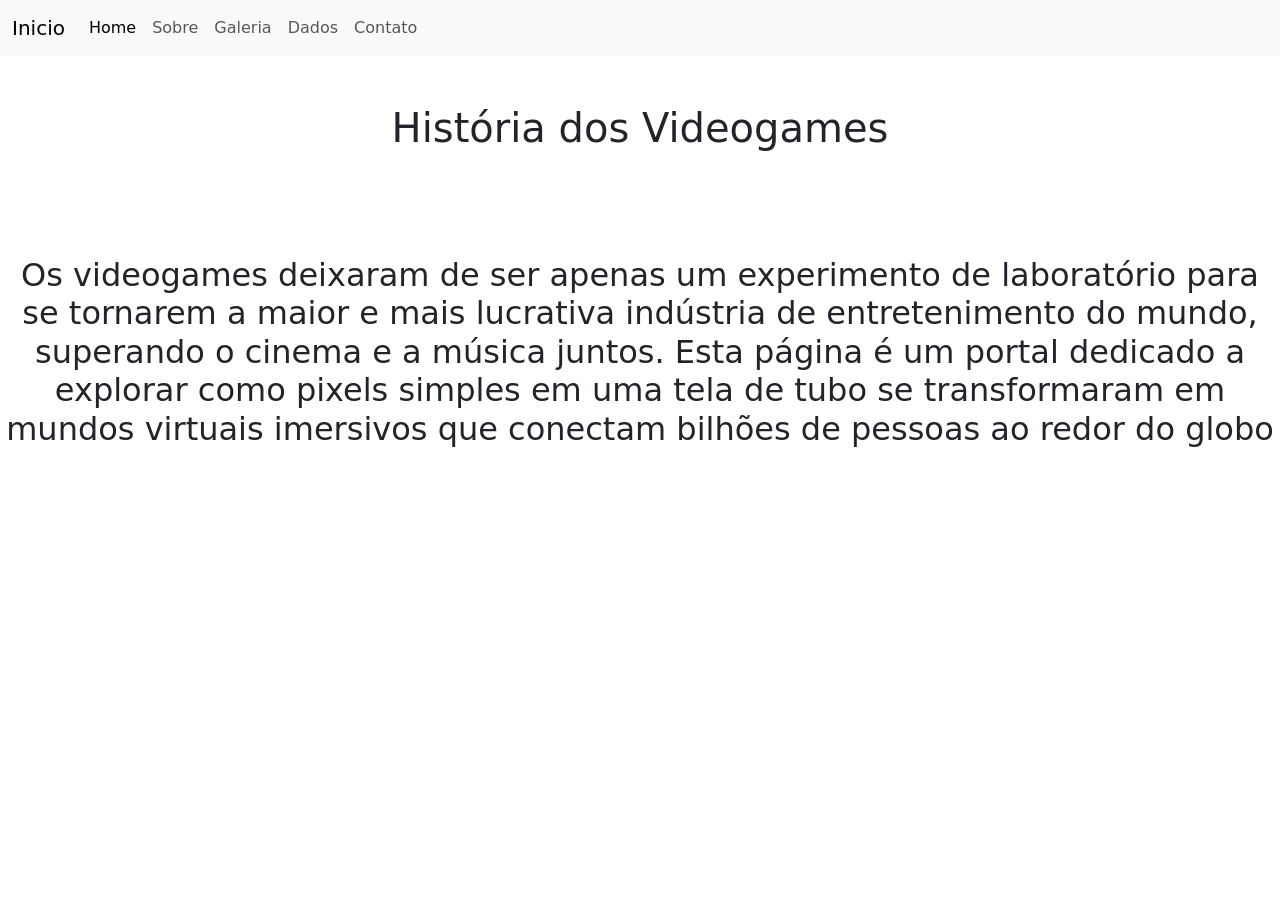
==== index.html @ a4e1b1d6 "Add index.html with video game history content This HTML file includes a navigation bar and a main s" ====
<!DOCTYPE html>
<html lang="pt-br">
    <head>
        <meta charset="UTF-8">
        <meta name="viewport" content="width=device-width, initial-scale=1.0">
        <title>História dos videogames</title>
        <link href="https://cdn.jsdelivr.net/npm/bootstrap@5.3.3/dist/css/bootstrap.min.css" rel="stylesheet" integrity="sha384-QWTKZyjpPEjISv5WaRU9OFeRpok6YctnYmDr5pNlyT2bRjXh0JMhjY6hW+ALEwIH" crossorigin="anonymous">
   
      </head>
    <body>
        <nav class="navbar navbar-expand-lg bg-body-tertiary">
  <div class="container-fluid">
    <a class="navbar-brand" href="index.html">Inicio</a>
    <button class="navbar-toggler" type="button" data-bs-toggle="collapse" data-bs-target="#navbarNav" aria-controls="navbarNav" aria-expanded="false" aria-label="Toggle navigation">
      <span class="navbar-toggler-icon"></span>
    </button>
    <div class="collapse navbar-collapse" id="navbarNav">
      <ul class="navbar-nav">
        <li class="nav-item">
          <a class="nav-link active" aria-current="page" href="sobre.html">Home</a>
        </li>
        <li class="nav-item">
          <a class="nav-link" href="#">Sobre</a>
        </li>
        <li class="nav-item">
          <a class="nav-link" href="#">Galeria</a>
        </li>
         <li class="nav-item">
          <a class="nav-link" href="#">Dados</a>
        </li>
        <li class="nav-item">
          <a class="nav-link" href="#">Contato</a>
        </li>
      </ul>
    </div>
  </div>
</nav>

<main>
    <h1 class="text-center py-5">História dos Videogames</h1>
    <h2 class="text-center py-5">Os videogames deixaram de ser apenas um experimento de laboratório para se tornarem a maior e mais lucrativa indústria de entretenimento do mundo, superando o cinema e a música juntos. Esta página é um portal dedicado a explorar como pixels simples em uma tela de tubo se transformaram em mundos virtuais imersivos que conectam bilhões de pessoas ao redor do globo</h2>
    




</main>
        <script src="https://cdn.jsdelivr.net/npm/bootstrap@5.3.3/dist/js/bootstrap.bundle.min.js" integrity="sha384-YvpcrYf0tY3lHB60NNkmXc5s9fDVZLESaAA55NDzOxhy9GkcIdslK1eN7N6jIeHz" crossorigin="anonymous"></script>
    </body>
</html>
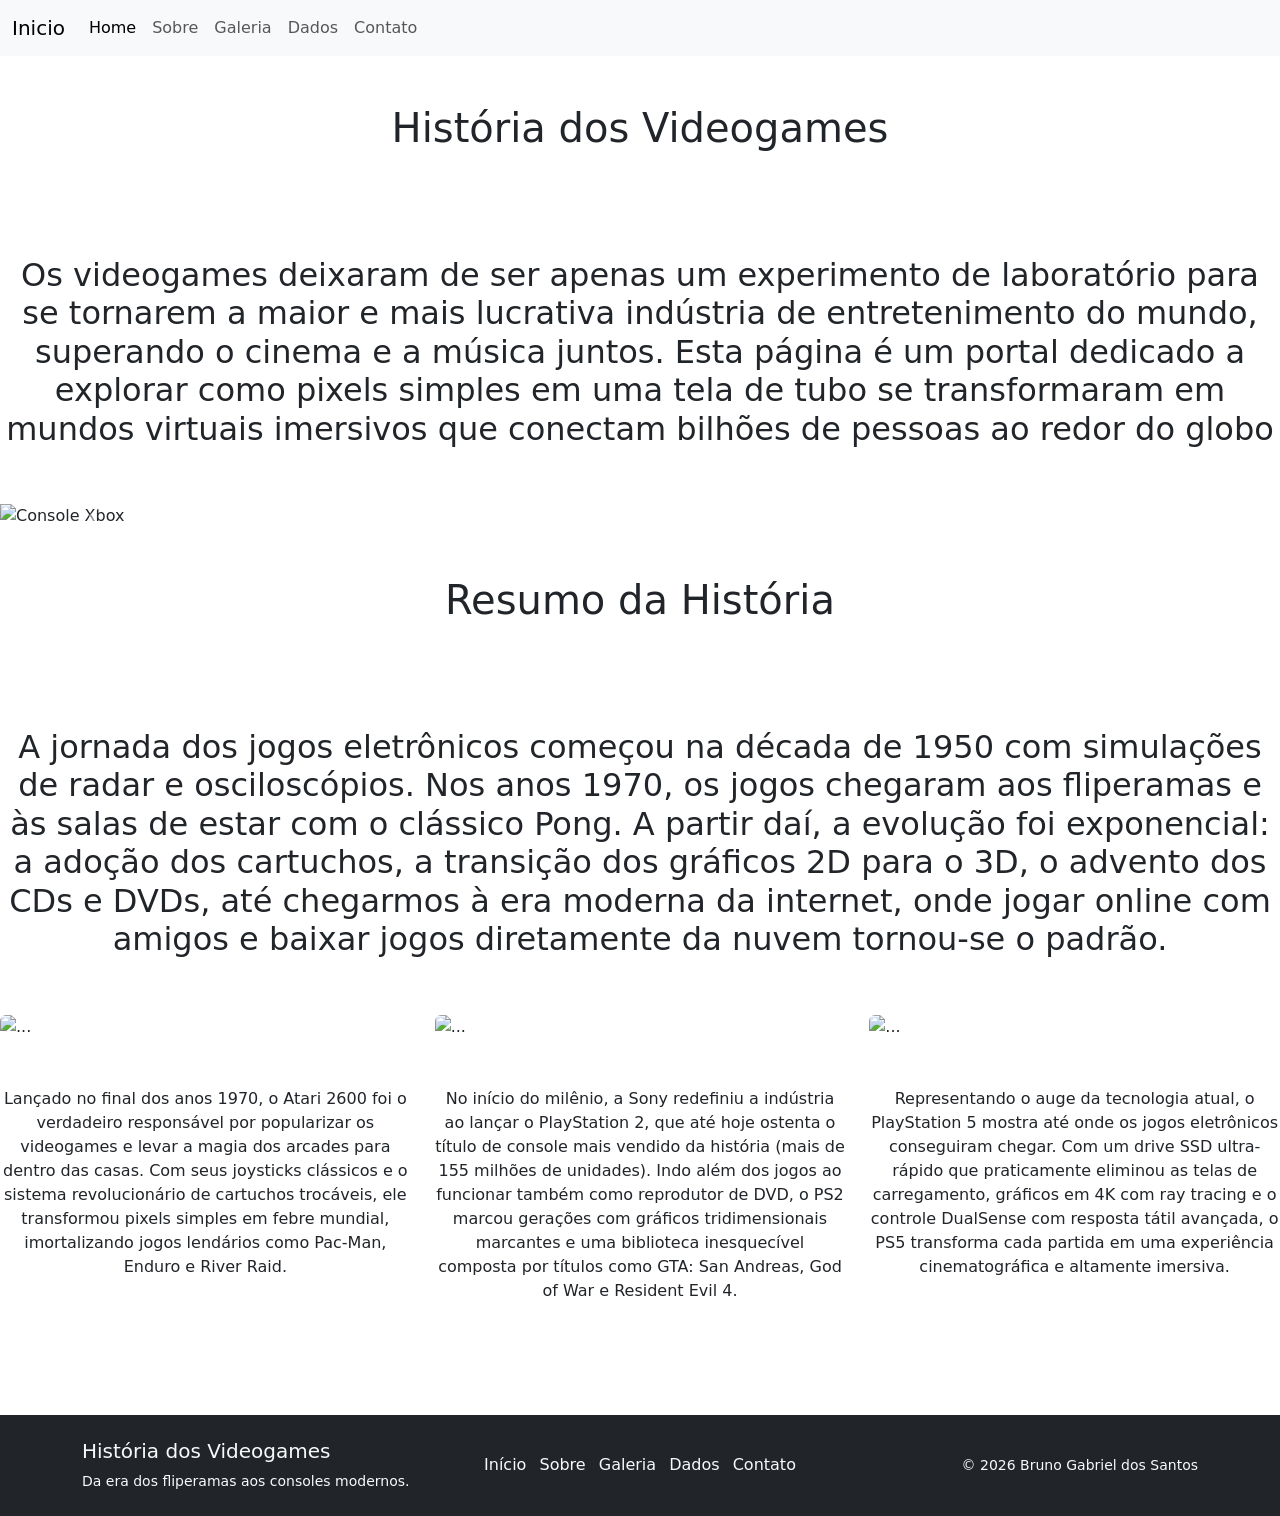
==== commit 800a880f: "Add carousel and console sections to index.html" ====
--- a/index.html
+++ b/index.html
@@ -5,6 +5,7 @@
         <meta name="viewport" content="width=device-width, initial-scale=1.0">
         <title>História dos videogames</title>
         <link href="https://cdn.jsdelivr.net/npm/bootstrap@5.3.3/dist/css/bootstrap.min.css" rel="stylesheet" integrity="sha384-QWTKZyjpPEjISv5WaRU9OFeRpok6YctnYmDr5pNlyT2bRjXh0JMhjY6hW+ALEwIH" crossorigin="anonymous">
+        <link rel="stylesheet" href="css/style.css">
    
       </head>
     <body>
@@ -39,13 +40,92 @@
 <main>
     <h1 class="text-center py-5">História dos Videogames</h1>
     <h2 class="text-center py-5">Os videogames deixaram de ser apenas um experimento de laboratório para se tornarem a maior e mais lucrativa indústria de entretenimento do mundo, superando o cinema e a música juntos. Esta página é um portal dedicado a explorar como pixels simples em uma tela de tubo se transformaram em mundos virtuais imersivos que conectam bilhões de pessoas ao redor do globo</h2>
+
+<div id="carouselExampleIndicators" class="carousel slide" data-bs-ride="carousel">
+  <div class="carousel-indicators">
+    <button type="button" data-bs-target="#carouselExampleIndicators" data-bs-slide-to="0" class="active" aria-current="true" aria-label="Slide 1"></button>
+    <button type="button" data-bs-target="#carouselExampleIndicators" data-bs-slide-to="1" aria-label="Slide 2"></button>
+    <button type="button" data-bs-target="#carouselExampleIndicators" data-bs-slide-to="2" aria-label="Slide 3"></button>
+  </div>
+  <div class="carousel-inner">
+    <div class="carousel-item active">
+      <img src="img/xboxcontrole.png" class="d-block w-100 carousel-img" alt="Console Xbox">
+    </div>
+    <div class="carousel-item">
+      <img src="img/ps2.png" class="d-block w-100 carousel-img" alt="Console PlayStation 2">
+    </div>
+    <div class="carousel-item">
+      <img src="img/ps5.png" class="d-block w-100 carousel-img" alt="Console PlayStation 5">
+    </div>
+  </div>
+  <button class="carousel-control-prev" type="button" data-bs-target="#carouselExampleIndicators" data-bs-slide="prev">
+    <span class="carousel-control-prev-icon" aria-hidden="true"></span>
+    <span class="visually-hidden">Anterior</span>
+  </button>
+  <button class="carousel-control-next" type="button" data-bs-target="#carouselExampleIndicators" data-bs-slide="next">
+    <span class="carousel-control-next-icon" aria-hidden="true"></span>
+    <span class="visually-hidden">Próximo</span>
+  </button>
+</div>
+
+
     
+    <h1 class="text-center py-5">Resumo da História</h1>
+    <h2 class="text-center py-5">A jornada dos jogos eletrônicos começou na década de 1950 com simulações de radar e osciloscópios. Nos anos 1970, os jogos chegaram aos fliperamas e às salas de estar com o clássico Pong. A partir daí, a evolução foi exponencial: a adoção dos cartuchos, a transição dos gráficos 2D para o 3D, o advento dos CDs e DVDs, até chegarmos à era moderna da internet, onde jogar online com amigos e baixar jogos diretamente da nuvem tornou-se o padrão.</h2>
+
+<div class="Consoles">
+   
+  <div class="row">
+    <div class="col-md-4">
+      <img src="img/atari.png" class="rounded img-fluid" alt="...">
+      <p class="text-center py-5">
+        Lançado no final dos anos 1970, o Atari 2600 foi o verdadeiro responsável por popularizar os videogames e levar a magia dos arcades para dentro das casas. Com seus joysticks clássicos e o sistema revolucionário de cartuchos trocáveis, ele transformou pixels simples em febre mundial, imortalizando jogos lendários como Pac-Man, Enduro e River Raid.
+      </p>
+    </div>
+
+    <div class="col-md-4">
+      <img src="img/ps2.png" class="rounded img-fluid" alt="...">
+      <p class="text-center py-5">
+        No início do milênio, a Sony redefiniu a indústria ao lançar o PlayStation 2, que até hoje ostenta o título de console mais vendido da história (mais de 155 milhões de unidades). Indo além dos jogos ao funcionar também como reprodutor de DVD, o PS2 marcou gerações com gráficos tridimensionais marcantes e uma biblioteca inesquecível composta por títulos como GTA: San Andreas, God of War e Resident Evil 4.
+      </p>
+    </div>
+
+    <div class="col-md-4">
+      <img src="img/ps5.png" class="rounded img-fluid" alt="...">
+      <p class="text-center py-5">
+        Representando o auge da tecnologia atual, o PlayStation 5 mostra até onde os jogos eletrônicos conseguiram chegar. Com um drive SSD ultra-rápido que praticamente eliminou as telas de carregamento, gráficos em 4K com ray tracing e o controle DualSense com resposta tátil avançada, o PS5 transforma cada partida em uma experiência cinematográfica e altamente imersiva.
+      </p>
+    </div>
+  </div> 
+
+</div>
+
+</main>
+
+<footer class="bg-dark text-light py-4 mt-5">
+  <div class="container">
+    <div class="row text-center text-md-start align-items-center">
+      <div class="col-12 col-md-4 mb-3 mb-md-0">
+        <h5>História dos Videogames</h5>
+        <p class="small mb-0">Da era dos fliperamas aos consoles modernos.</p>
+      </div>
+      <div class="col-12 col-md-4 mb-3 mb-md-0 text-center">
+        <a href="index.html" class="text-light text-decoration-none me-2">Início</a>
+        <a href="sobre.html" class="text-light text-decoration-none me-2">Sobre</a>
+        <a href="galeria.html" class="text-light text-decoration-none me-2">Galeria</a>
+        <a href="dados.html" class="text-light text-decoration-none me-2">Dados</a>
+        <a href="contato.html" class="text-light text-decoration-none">Contato</a>
+      </div>
+      <div class="col-12 col-md-4 text-center text-md-end">
+        <p class="small mb-0">&copy; 2026 Bruno Gabriel dos Santos</p>
+      </div>
+    </div>
+  </div>
+</footer>
+        <script src="https://cdn.jsdelivr.net/npm/bootstrap@5.3.3/dist/js/bootstrap.bundle.min.js" integrity="sha384-YvpcrYf0tY3lHB60NNkmXc5s9fDVZLESaAA55NDzOxhy9GkcIdslK1eN7N6jIeHz" crossorigin="anonymous"></script>
+    </body>
+</html>
 
 
 
 
-</main>
-        <script src="https://cdn.jsdelivr.net/npm/bootstrap@5.3.3/dist/js/bootstrap.bundle.min.js" integrity="sha384-YvpcrYf0tY3lHB60NNkmXc5s9fDVZLESaAA55NDzOxhy9GkcIdslK1eN7N6jIeHz" crossorigin="anonymous"></script>
-    </body>
-</html>
-
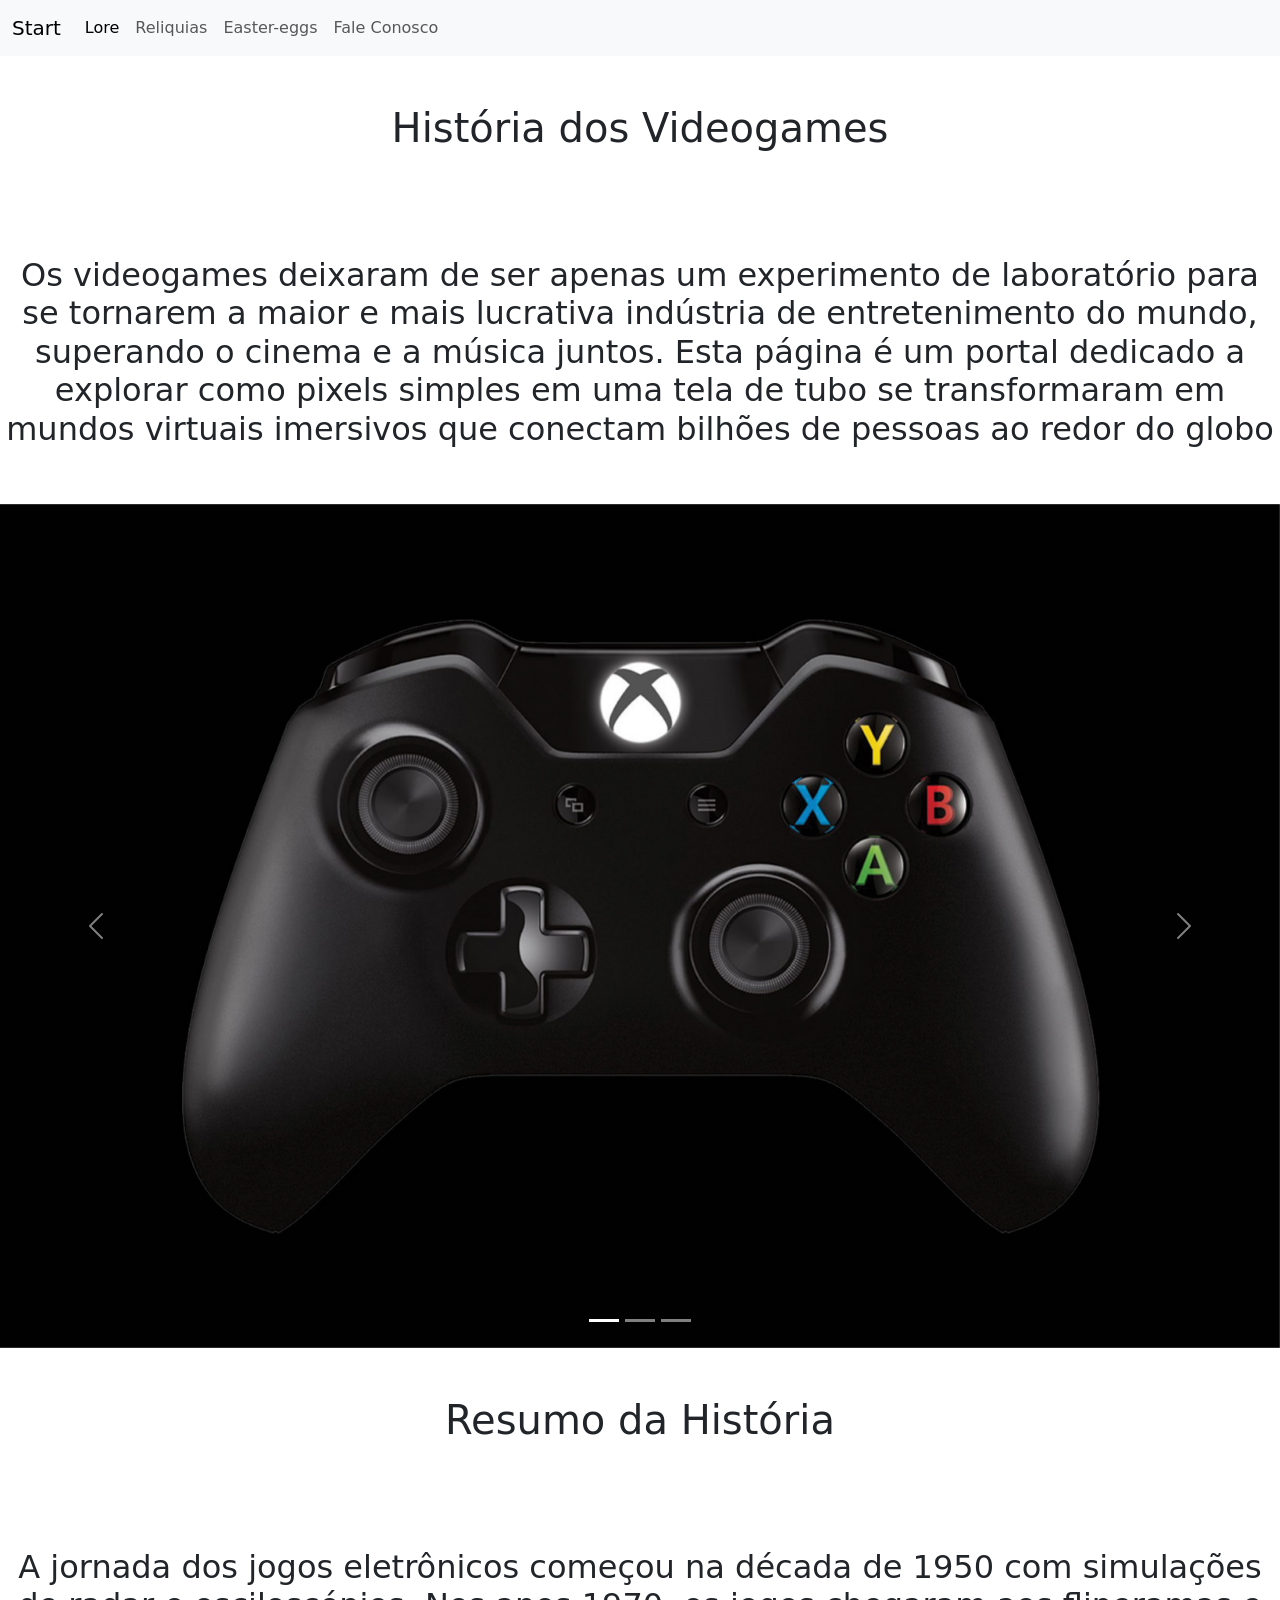
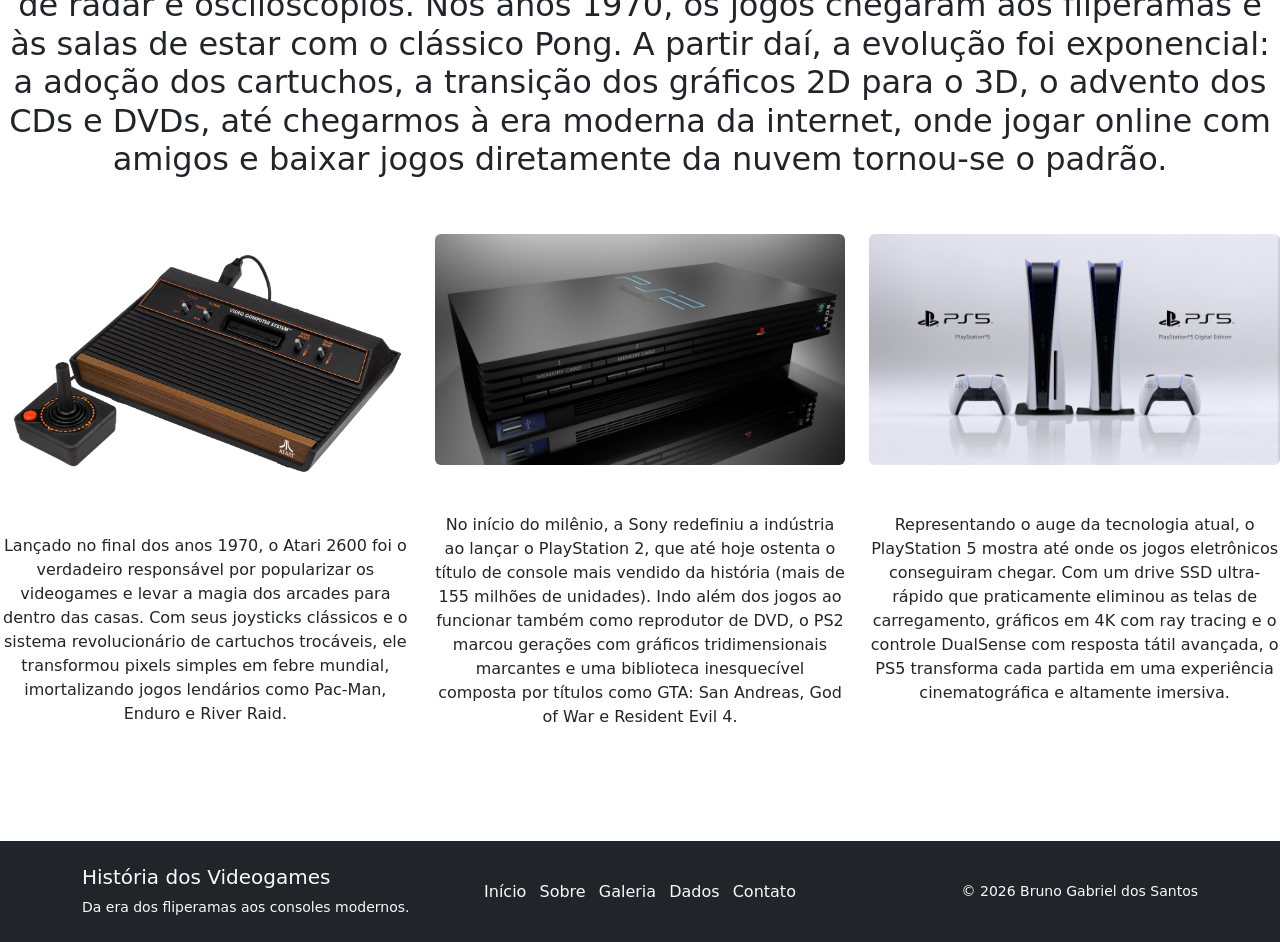
==== commit bb5485f3: "Update navigation links in index.html" ====
--- a/index.html
+++ b/index.html
@@ -11,26 +11,23 @@
     <body>
         <nav class="navbar navbar-expand-lg bg-body-tertiary">
   <div class="container-fluid">
-    <a class="navbar-brand" href="index.html">Inicio</a>
+    <a class="navbar-brand" href="index.html"> Start</a>
     <button class="navbar-toggler" type="button" data-bs-toggle="collapse" data-bs-target="#navbarNav" aria-controls="navbarNav" aria-expanded="false" aria-label="Toggle navigation">
       <span class="navbar-toggler-icon"></span>
     </button>
     <div class="collapse navbar-collapse" id="navbarNav">
       <ul class="navbar-nav">
         <li class="nav-item">
-          <a class="nav-link active" aria-current="page" href="sobre.html">Home</a>
+          <a class="nav-link active" aria-current="page" href="sobre.html">Lore</a>
         </li>
         <li class="nav-item">
-          <a class="nav-link" href="#">Sobre</a>
+          <a class="nav-link" href="#">Reliquias</a>
         </li>
         <li class="nav-item">
-          <a class="nav-link" href="#">Galeria</a>
+          <a class="nav-link" href="#">Easter-eggs</a>
         </li>
          <li class="nav-item">
-          <a class="nav-link" href="#">Dados</a>
-        </li>
-        <li class="nav-item">
-          <a class="nav-link" href="#">Contato</a>
+          <a class="nav-link" href="#">Fale Conosco</a>
         </li>
       </ul>
     </div>
--- a/css/style.css
+++ b/css/style.css
@@ -0,0 +1,12 @@
+.carousel-img {
+  width: 100%;
+  height: calc(100vh - 56px);
+  object-fit: cover;
+  object-position: center;
+}
+
+@media (max-width: 768px) {
+  .carousel-img {
+    height: 60vh;
+  }
+}
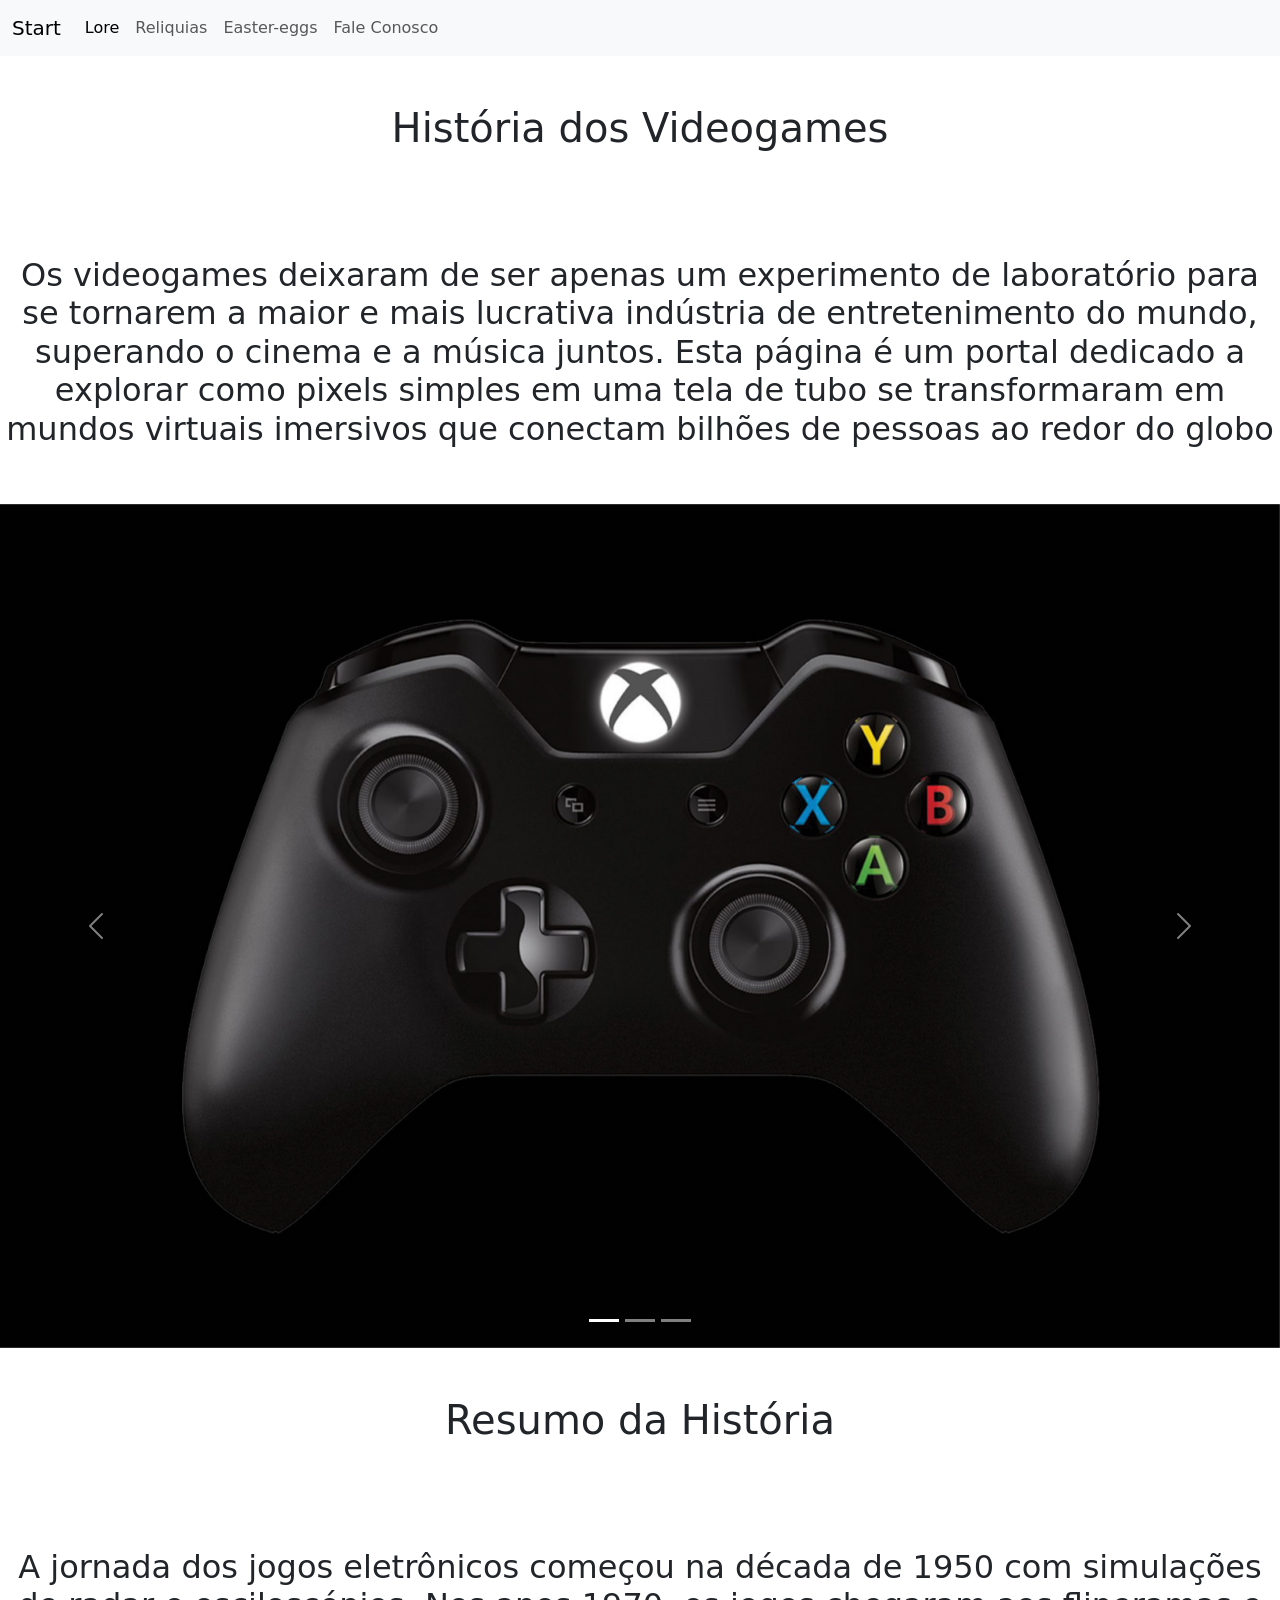
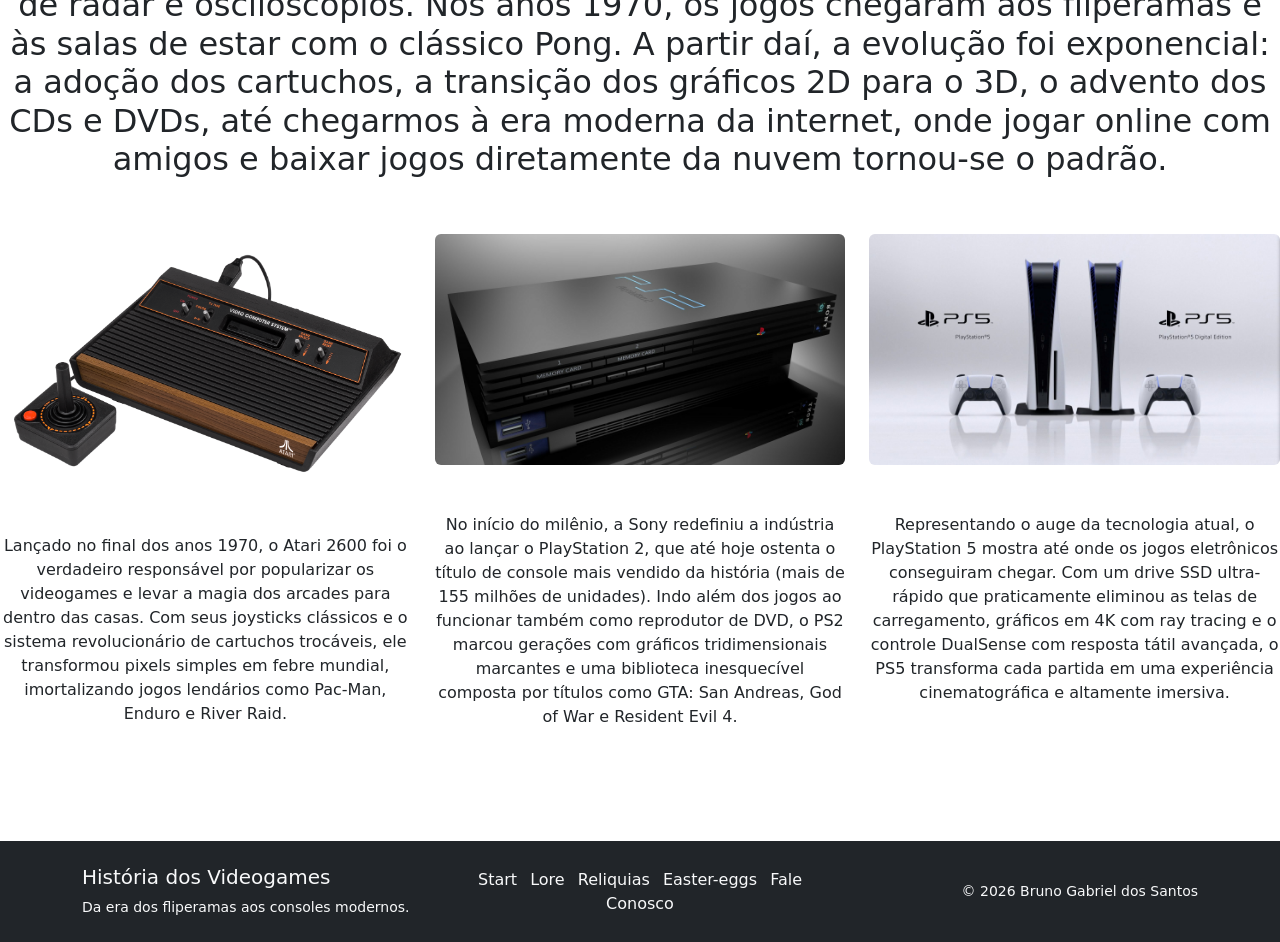
==== commit 9ca4bbae: "Update navigation links in index.html" ====
--- a/index.html
+++ b/index.html
@@ -21,7 +21,7 @@
           <a class="nav-link active" aria-current="page" href="sobre.html">Lore</a>
         </li>
         <li class="nav-item">
-          <a class="nav-link" href="#">Reliquias</a>
+          <a class="nav-link" href="galeria.html">Reliquias</a>
         </li>
         <li class="nav-item">
           <a class="nav-link" href="#">Easter-eggs</a>
@@ -107,11 +107,11 @@
         <p class="small mb-0">Da era dos fliperamas aos consoles modernos.</p>
       </div>
       <div class="col-12 col-md-4 mb-3 mb-md-0 text-center">
-        <a href="index.html" class="text-light text-decoration-none me-2">Início</a>
-        <a href="sobre.html" class="text-light text-decoration-none me-2">Sobre</a>
-        <a href="galeria.html" class="text-light text-decoration-none me-2">Galeria</a>
-        <a href="dados.html" class="text-light text-decoration-none me-2">Dados</a>
-        <a href="contato.html" class="text-light text-decoration-none">Contato</a>
+        <a href="index.html" class="text-light text-decoration-none me-2">Start</a>
+        <a href="sobre.html" class="text-light text-decoration-none me-2">Lore</a>
+        <a href="galeria.html" class="text-light text-decoration-none me-2">Reliquias</a>
+        <a href="dados.html" class="text-light text-decoration-none me-2">Easter-eggs</a>
+        <a href="contato.html" class="text-light text-decoration-none">Fale Conosco</a>
       </div>
       <div class="col-12 col-md-4 text-center text-md-end">
         <p class="small mb-0">&copy; 2026 Bruno Gabriel dos Santos</p>
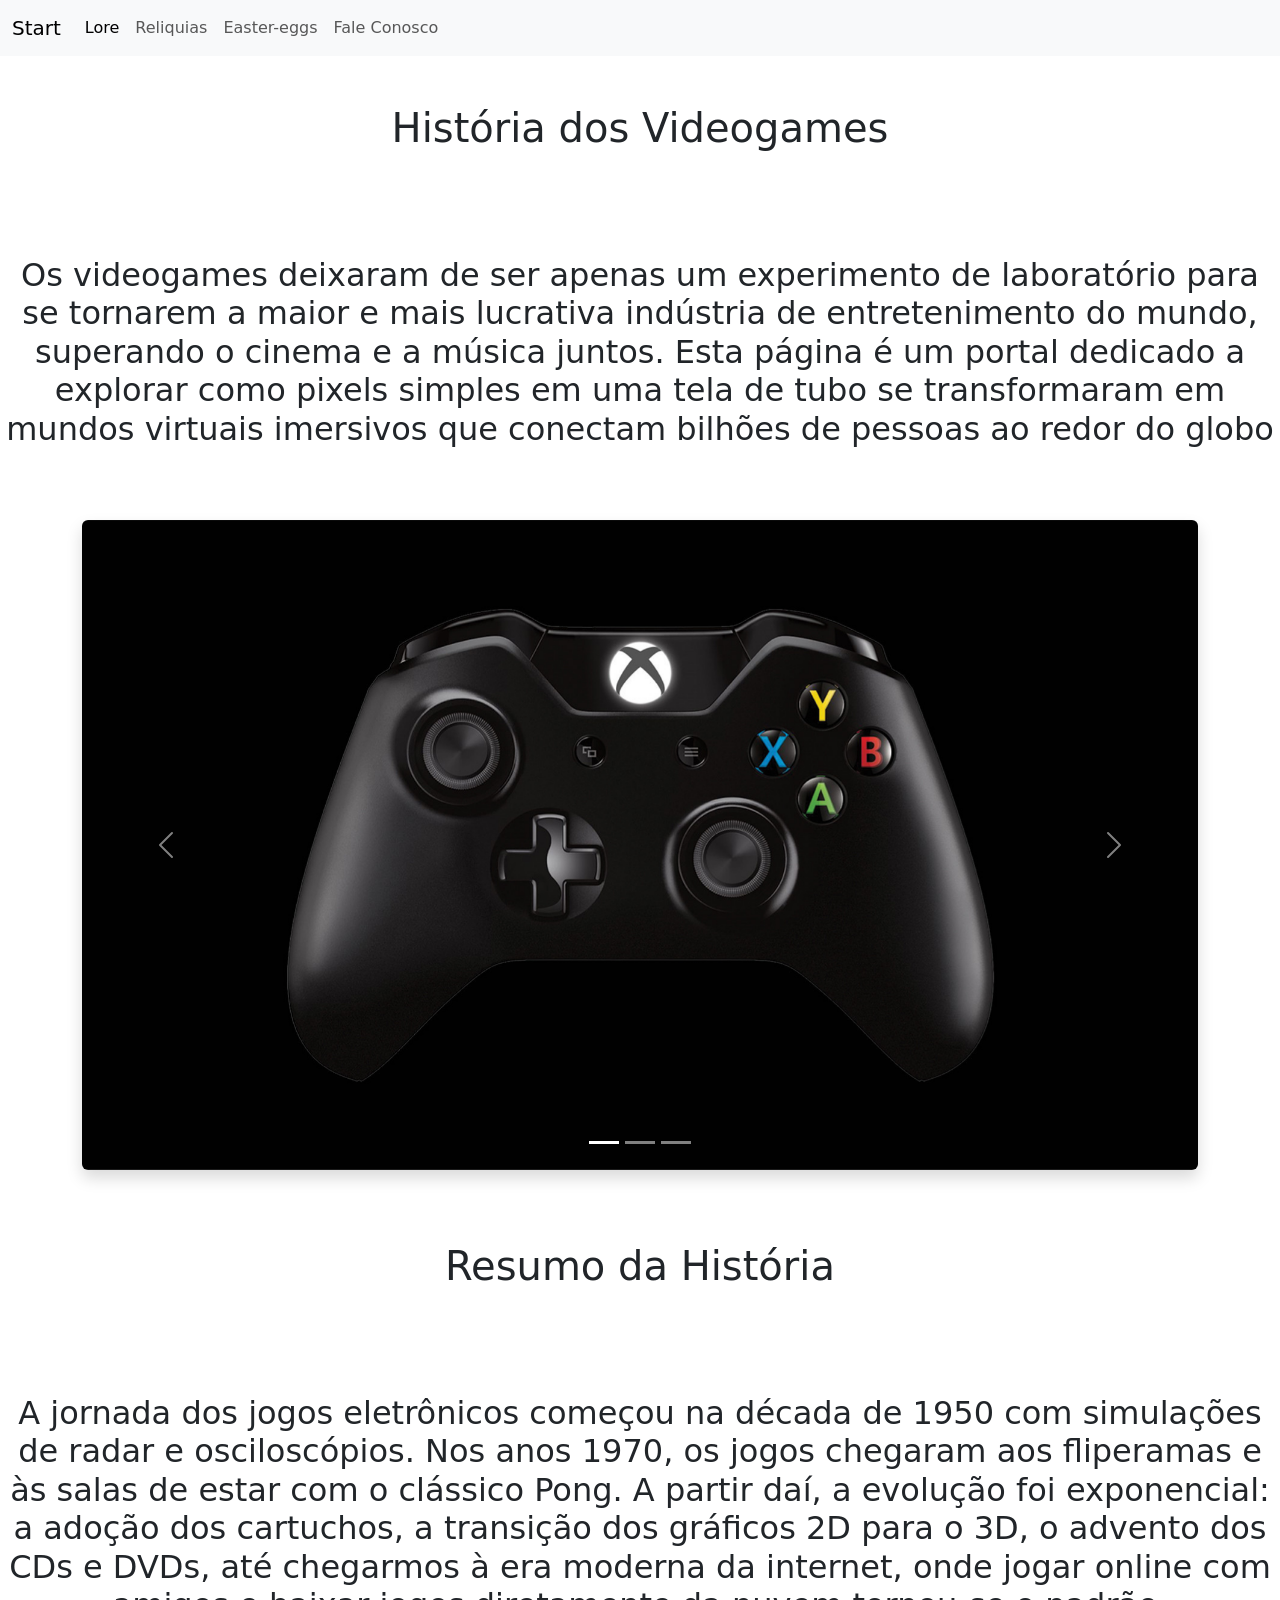
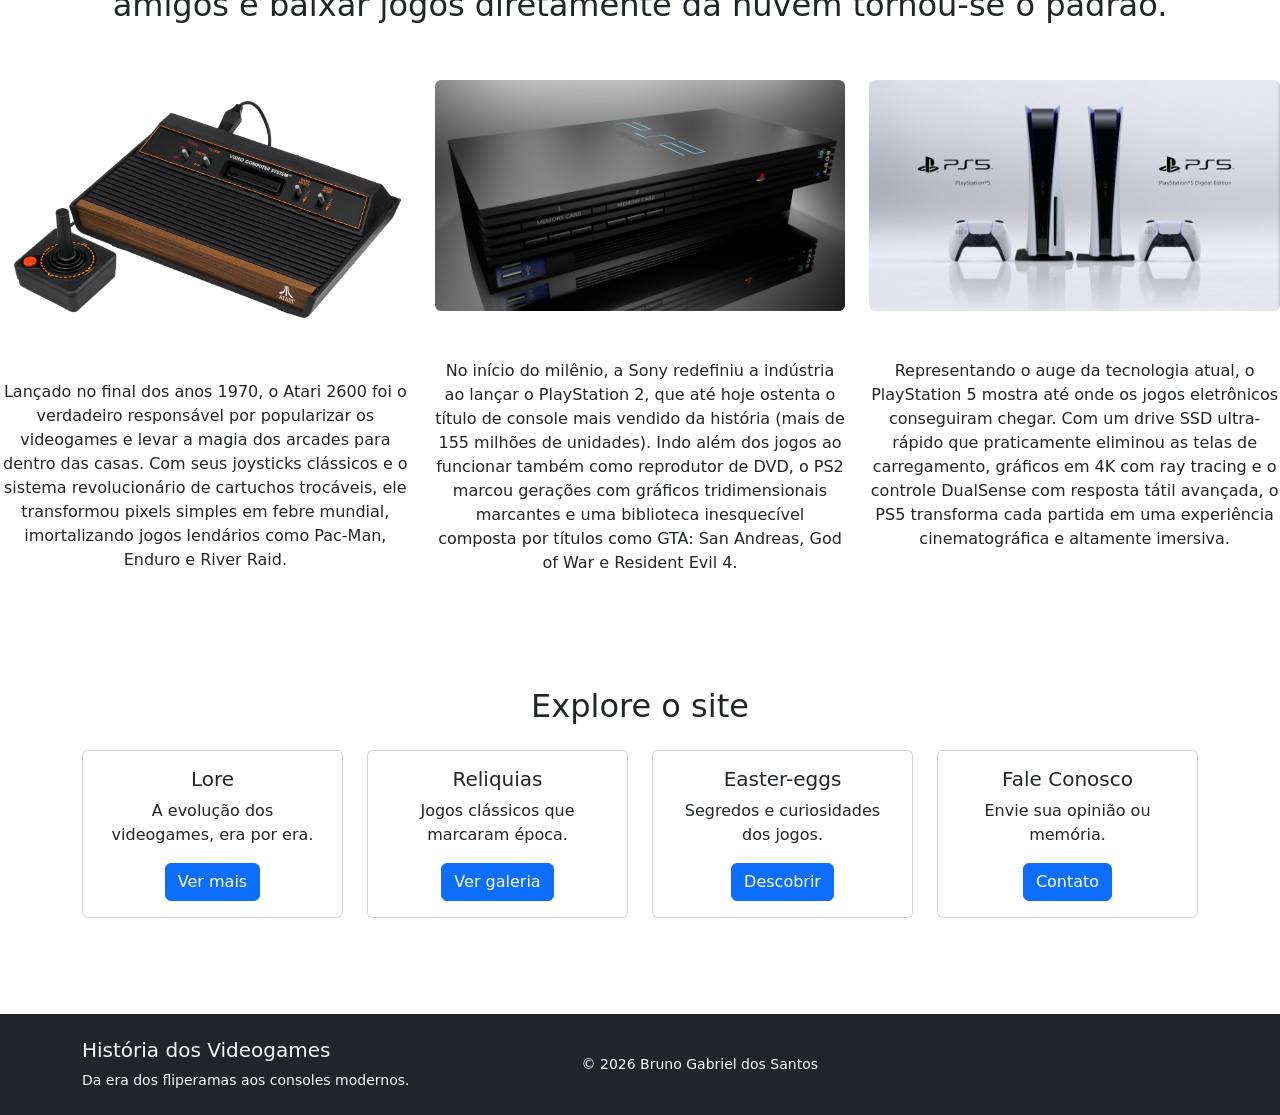
==== commit 37fd3cbd: "Revise navigation and enhance carousel layout Updated navigation links and improved carousel structu" ====
--- a/index.html
+++ b/index.html
@@ -24,10 +24,10 @@
           <a class="nav-link" href="galeria.html">Reliquias</a>
         </li>
         <li class="nav-item">
-          <a class="nav-link" href="#">Easter-eggs</a>
+          <a class="nav-link" href="dados.html">Easter-eggs</a>
         </li>
          <li class="nav-item">
-          <a class="nav-link" href="#">Fale Conosco</a>
+          <a class="nav-link" href="contato.html">Fale Conosco</a>
         </li>
       </ul>
     </div>
@@ -38,31 +38,35 @@
     <h1 class="text-center py-5">História dos Videogames</h1>
     <h2 class="text-center py-5">Os videogames deixaram de ser apenas um experimento de laboratório para se tornarem a maior e mais lucrativa indústria de entretenimento do mundo, superando o cinema e a música juntos. Esta página é um portal dedicado a explorar como pixels simples em uma tela de tubo se transformaram em mundos virtuais imersivos que conectam bilhões de pessoas ao redor do globo</h2>
 
-<div id="carouselExampleIndicators" class="carousel slide" data-bs-ride="carousel">
-  <div class="carousel-indicators">
-    <button type="button" data-bs-target="#carouselExampleIndicators" data-bs-slide-to="0" class="active" aria-current="true" aria-label="Slide 1"></button>
-    <button type="button" data-bs-target="#carouselExampleIndicators" data-bs-slide-to="1" aria-label="Slide 2"></button>
-    <button type="button" data-bs-target="#carouselExampleIndicators" data-bs-slide-to="2" aria-label="Slide 3"></button>
+<div class="container my-4">
+
+  <div id="carouselExampleIndicators" class="carousel slide rounded overflow-hidden shadow" data-bs-ride="carousel">
+    <div class="carousel-indicators">
+      <button type="button" data-bs-target="#carouselExampleIndicators" data-bs-slide-to="0" class="active" aria-current="true" aria-label="Slide 1"></button>
+      <button type="button" data-bs-target="#carouselExampleIndicators" data-bs-slide-to="1" aria-label="Slide 2"></button>
+      <button type="button" data-bs-target="#carouselExampleIndicators" data-bs-slide-to="2" aria-label="Slide 3"></button>
+    </div>
+    <div class="carousel-inner">
+      <div class="carousel-item active">
+        <img src="img/xboxcontrole.png" class="d-block w-100 carousel-img" alt="Console Xbox">
+      </div>
+      <div class="carousel-item">
+        <img src="img/ps2.png" class="d-block w-100 carousel-img" alt="Console PlayStation 2">
+      </div>
+      <div class="carousel-item">
+        <img src="img/ps5.png" class="d-block w-100 carousel-img" alt="Console PlayStation 5">
+      </div>
+    </div>
+    <button class="carousel-control-prev" type="button" data-bs-target="#carouselExampleIndicators" data-bs-slide="prev">
+      <span class="carousel-control-prev-icon" aria-hidden="true"></span>
+      <span class="visually-hidden">Anterior</span>
+    </button>
+    <button class="carousel-control-next" type="button" data-bs-target="#carouselExampleIndicators" data-bs-slide="next">
+      <span class="carousel-control-next-icon" aria-hidden="true"></span>
+      <span class="visually-hidden">Próximo</span>
+    </button>
   </div>
-  <div class="carousel-inner">
-    <div class="carousel-item active">
-      <img src="img/xboxcontrole.png" class="d-block w-100 carousel-img" alt="Console Xbox">
-    </div>
-    <div class="carousel-item">
-      <img src="img/ps2.png" class="d-block w-100 carousel-img" alt="Console PlayStation 2">
-    </div>
-    <div class="carousel-item">
-      <img src="img/ps5.png" class="d-block w-100 carousel-img" alt="Console PlayStation 5">
-    </div>
-  </div>
-  <button class="carousel-control-prev" type="button" data-bs-target="#carouselExampleIndicators" data-bs-slide="prev">
-    <span class="carousel-control-prev-icon" aria-hidden="true"></span>
-    <span class="visually-hidden">Anterior</span>
-  </button>
-  <button class="carousel-control-next" type="button" data-bs-target="#carouselExampleIndicators" data-bs-slide="next">
-    <span class="carousel-control-next-icon" aria-hidden="true"></span>
-    <span class="visually-hidden">Próximo</span>
-  </button>
+
 </div>
 
 
@@ -96,6 +100,47 @@
   </div> 
 
 </div>
+<section class="container py-5">
+  <h2 class="text-center mb-4">Explore o site</h2>
+  <div class="row g-4">
+    <div class="col-12 col-sm-6 col-lg-3">
+      <div class="card h-100 text-center">
+        <div class="card-body">
+          <h5 class="card-title">Lore</h5>
+          <p class="card-text">A evolução dos videogames, era por era.</p>
+          <a href="sobre.html" class="btn btn-primary">Ver mais</a>
+        </div>
+      </div>
+    </div>
+    <div class="col-12 col-sm-6 col-lg-3">
+      <div class="card h-100 text-center">
+        <div class="card-body">
+          <h5 class="card-title">Reliquias</h5>
+          <p class="card-text">Jogos clássicos que marcaram época.</p>
+          <a href="galeria.html" class="btn btn-primary">Ver galeria</a>
+        </div>
+      </div>
+    </div>
+    <div class="col-12 col-sm-6 col-lg-3">
+      <div class="card h-100 text-center">
+        <div class="card-body">
+          <h5 class="card-title">Easter-eggs</h5>
+          <p class="card-text">Segredos e curiosidades dos jogos.</p>
+          <a href="dados.html" class="btn btn-primary">Descobrir</a>
+        </div>
+      </div>
+    </div>
+    <div class="col-12 col-sm-6 col-lg-3">
+      <div class="card h-100 text-center">
+        <div class="card-body">
+          <h5 class="card-title">Fale Conosco</h5>
+          <p class="card-text">Envie sua opinião ou memória.</p>
+          <a href="contato.html" class="btn btn-primary">Contato</a>
+        </div>
+      </div>
+    </div>
+  </div>
+</section>
 
 </main>
 
@@ -105,13 +150,6 @@
       <div class="col-12 col-md-4 mb-3 mb-md-0">
         <h5>História dos Videogames</h5>
         <p class="small mb-0">Da era dos fliperamas aos consoles modernos.</p>
-      </div>
-      <div class="col-12 col-md-4 mb-3 mb-md-0 text-center">
-        <a href="index.html" class="text-light text-decoration-none me-2">Start</a>
-        <a href="sobre.html" class="text-light text-decoration-none me-2">Lore</a>
-        <a href="galeria.html" class="text-light text-decoration-none me-2">Reliquias</a>
-        <a href="dados.html" class="text-light text-decoration-none me-2">Easter-eggs</a>
-        <a href="contato.html" class="text-light text-decoration-none">Fale Conosco</a>
       </div>
       <div class="col-12 col-md-4 text-center text-md-end">
         <p class="small mb-0">&copy; 2026 Bruno Gabriel dos Santos</p>
--- a/css/style.css
+++ b/css/style.css
@@ -1,12 +1,12 @@
 .carousel-img {
   width: 100%;
-  height: calc(100vh - 56px);
+  height: 650px;
   object-fit: cover;
   object-position: center;
 }
 
 @media (max-width: 768px) {
   .carousel-img {
-    height: 60vh;
+    height: 450px;
   }
-}+}
